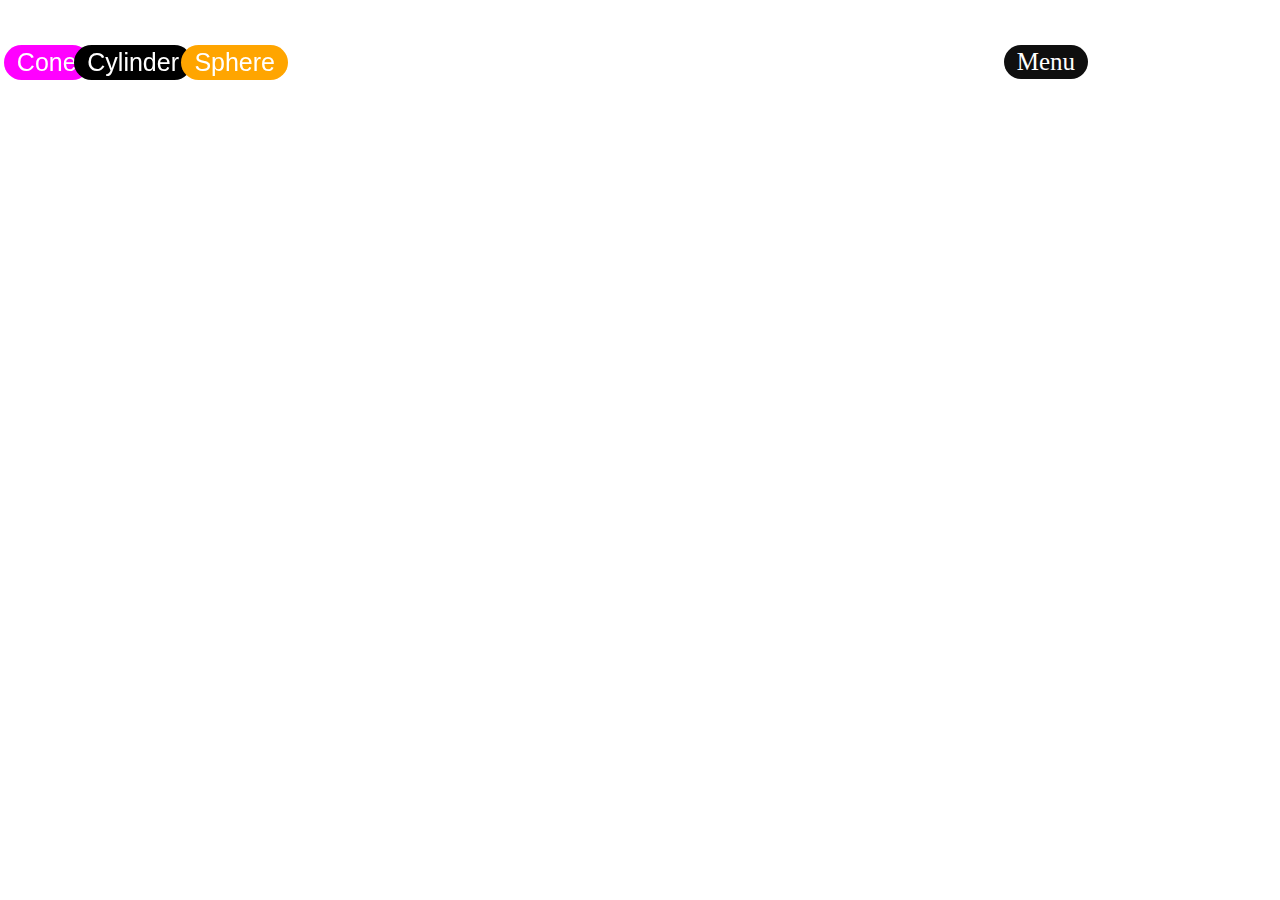
==== Work_1/Work_1.html @ e93a9170 "first commit" ====
<!DOCTYPE html>
<html>

<head>
    <meta http-equiv="Content-Type" content="text/html;charset=utf-8">
    <title>lab4</title>


    <script id="vertex-shader" type="x-shader/x-vertex">
attribute  vec4 vPosition;
varying vec4 fColor;
attribute vec3 vNormal;

uniform vec3 theta;
uniform vec3 tr;
uniform vec3 scale;
attribute vec4 vColor;
uniform mat4 modelViewMatrix;
uniform mat4 projectionMatrix;

uniform vec4 ambientProduct, diffuseProduct, specularProduct;
uniform vec4 lightPosition;
uniform float shininess;


void
main()
{
    // Compute the sines and cosines of theta for each of
    //   the three axes in one computation.
    vec3 angles = radians( theta );
    vec3 c = cos( angles );
    vec3 s = sin( angles );

    // Remeber: thse matrices are column-major
    mat4 rx = mat4( 1.0,  0.0,  0.0, 0.0,
            0.0,  c.x,  s.x, 0.0,
            0.0, -s.x,  c.x, 0.0,
            0.0,  0.0,  0.0, 1.0 );

    mat4 ry = mat4( c.y, 0.0, -s.y, 0.0,
            0.0, 1.0,  0.0, 0.0,
            s.y, 0.0,  c.y, 0.0,
            0.0, 0.0,  0.0, 1.0 );

    mat4 rz = mat4( c.z, s.z, 0.0, 0.0,
            -s.z,  c.z, 0.0, 0.0,
            0.0,  0.0, 1.0, 0.0,
            0.0,  0.0, 0.0, 1.0 );

        //translate matrix
    mat4 t= mat4( 1.0, 0.0, 0.0, 0,
                  0.0, 1.0, 0.0, 0,
                  0.0, 0.0, 1.0, 0,
                  tr.xyz, 1.0 );
        //scale matrix
    mat4 scl = mat4(scale.x, 0,  0,  0,
                0, scale.y,  0,  0,
                0,  0, scale.z,  0,
                0,  0,  0,  1);
    
    vec3 pos = (modelViewMatrix * vPosition).xyz;
    
    mat4 myMatrix =  rz*ry*rx *modelViewMatrix;

    mat3 vNormalMatrix = mat3(
        myMatrix[0][0],myMatrix[0][1],myMatrix[0][2],
        myMatrix[1][0],myMatrix[1][1],myMatrix[1][2],
        myMatrix[2][0],myMatrix[2][1],myMatrix[2][2]
    );
    //fixed light postion
    
    vec3 light = lightPosition.xyz;
    vec3 L = normalize( light - pos );

	
    vec3 E = normalize( -pos );
    vec3 H = normalize( L + E );
    
    vec4 NN = vec4(vNormal,0);

    // Transform vertex normal into eye coordinates
       
    vec3 N = normalize( (vNormalMatrix*vNormal).xyz);

    // Compute terms in the illumination equation
    vec4 ambient = ambientProduct;

    float Kd = max( dot(L, N), 0.0 );
    vec4  diffuse = Kd*diffuseProduct;

    float Ks = pow( max(dot(N, H), 0.0), shininess );
    vec4  specular = Ks * specularProduct;

    if( dot(L, N) < 0.0 ) {
        specular = vec4(0.0, 0.0, 0.0, 1.0);
        } 

    //gl_Position = rx * ry * rz * vPosition * projectionMatrix * modelViewMatrix;

    fColor = ambient + diffuse +specular;
    
    fColor.a = 1.0;

    gl_Position =  projectionMatrix * modelViewMatrix*t * rz * ry * rx * scl * vPosition ;

    //gl_Position = projectionMatrix  * rz * ry * rx * modelViewMatrix * vPosition;
  
    }
</script>

    <script id="fragment-shader" type="x-shader/x-fragment">
precision mediump float;
varying vec4 fColor;

void
main()
{
   gl_FragColor = fColor;
}
</script>
    <script type="text/javascript" src="../Common/webgl-utils.js"></script>
    <script type="text/javascript" src="../Common/initShaders.js"></script>
    <script type="text/javascript" src="../Common/MV.js"></script>
    <script type="text/javascript" src="Work_1.js"></script>
    <link rel="stylesheet" type="text/css" href="Work_1.css">
</head>




<body>
    <canvas id="gl-canvas" width="1000" height="512">
        Oops ... your browser doesn't support the HTML5 canvas element
    </canvas>
    <br />

    <div class="left_menu_button">
        <button style="background:magenta ; border-radius: 30px; color: white; border: none; padding: 3px 13px; font-size: 25px; position: absolute; top: 5%; right: 93%; font-style: thin ;"
            ; id="GetCone">Cone</button>
        <button style="background:black ; border-radius: 30px; color: white; border: none; padding: 3px 13px; font-size: 25px; position: absolute; top: 5%; right: 85%; font-style: thin ; "
            ; id="GetCylinder">Cylinder</button>
        <button style="background:orange ; border-radius: 30px; color: white; border: none; padding: 3px 13px; font-size: 25px; position: absolute; top: 5%; right: 77.5%; font-style: thin ; "
            ; id="GetSphere">Sphere</button>
        

    </div>



    <div class="dropdown">
        <button class="dropbtn">Menu</button>
        <div class="dropdown-content">

            <button style="background:rgb(15, 15, 15) ; border: none; border-radius: 12px; color: white; font-style: thin ; font-family: Helvetica Neue LT Pro;"
                id="xButton">Rotate X</button>
            <button style="background:rgb(15, 15, 15) ; border: none; border-radius: 12px; color: white; font-style: thin ; font-family: Helvetica Neue LT Pro;"
                id="yButton">Rotate Y</button>
            <button style="background:rgb(15, 15, 15) ; border: none; border-radius: 12px; color: white; font-style: thin ; font-family: Helvetica Neue LT Pro;"
                id="zButton">Rotate Z</button>
            <button style="background:rgb(15, 15, 15) ; border: none; border-radius: 12px; color: white; font-style: thin ; font-family: Helvetica Neue LT Pro;"
                id="sButton">Stop Rotation</button>


            <div>
                <h1 style="font-style: thin ; font-family: Helvetica Neue LT Pro;  font-size: 16px;">
                    TranslateX <input id="xTranslationSlider" type="range" min="-2.5" max="2.5" step="0.01" value="0"
                        class="slider" />
                </h1>
            </div>

            <div>
                <h1 style="font-style: thin ; font-family: Helvetica Neue LT Pro;  font-size: 16px;">
                    TranslateY <input id="yTranslationSlider" type="range" min="-2.5" max="2.5" step="0.01" value="0"
                        class="slider" />
                </h1>
            </div>

            <div>
                <h1 style="font-style: thin ; font-family: Helvetica Neue LT Pro;  font-size: 16px;">

                    TranslateZ <input id="zTranslationSlider" type="range" min="-2.5" max="2.5" step="0.01" value="0"
                        class="slider" />
                </h1>
            </div>
            <h1 style="font-style: thin ; font-family: Helvetica Neue LT Pro;  font-size: 16px;display:none;">Red
                <input id="R_slider" type="range" min="0" max="1" step="0.01" value="0.5" class="slider" /></h1>
            <div>
            </div>

            <h1 style="font-style: thin ; font-family: Helvetica Neue LT Pro;  font-size: 16px;display:none;">Green
                <input id="G_slider" type="range" min="0" max="1" step="0.01" value="1" class="slider" /></h1>
            <div>
            </div>

            <h1 style="font-style: thin ; font-family: Helvetica Neue LT Pro;  font-size: 16px;display:none;">Blue
                <input id="B_slider" type="range" min="0" max="1" step="0.01" value="1" class="slider" /></h1>


            <h1 style="font-style: thin ; font-family: Helvetica Neue LT Pro;  font-size: 16px;">Transparency
                <input id="T_slider" type="range" min="0" max="1" step="0.01" value="1" class="slider" /></h1>

            <div>
                <h1 style="font-style: thin ; font-family: Helvetica Neue LT Pro;  font-size: 16px;">

                    ScaleX <input id="xScaleSlider" type="range" min="0" max="2" step="0.01" value="1" class="slider" />
                </h1>
            </div>

            <div>
                <h1 style="font-style: thin ; font-family: Helvetica Neue LT Pro;  font-size: 16px;">

                    ScaleY <input id="yScaleSlider" type="range" min="0" max="2" step="0.01" value="1" class="slider" />
                </h1>
            </div>

            <div>
                <h1 style="font-style: thin ; font-family: Helvetica Neue LT Pro;  font-size: 16px;">

                    ScaleZ <input id="zScaleSlider" type="range" min="0" max="2" step="0.01" value="1" class="slider" />
                </h1>
            </div>

            <div>
                <h1 style="font-style: thin ; font-family: Helvetica Neue LT Pro;  font-size: 16px;">

                    Near<input id="zNearSlider" type="range" min=".01" max="3" step="0.1" value="0.3" class="slider" />
                </h1>
            </div>

            <div>
                <h1 style="font-style: thin ; font-family: Helvetica Neue LT Pro;  font-size: 16px;">

                    zFar <input id="zFarSlider" type="range" min="-3" max="15" step="1.0" value="3" class="slider" />

                </h1>
            </div>
            <div>
                <h1 style="font-style: thin ; font-family: Helvetica Neue LT Pro;  font-size: 16px;">

                    radius <input id="radiusSlider" type="range" min="0.05" max="10" step="0.1" value="4" class="slider" />

                </h1>
            </div>
            <div>
                <h1 style="font-style: thin ; font-family: Helvetica Neue LT Pro;  font-size: 16px;">

                    theta <input id="thetaSlider" type="range" min="-90" max="90" step="5" value="0" class="slider" />

                </h1>
            </div>
            <div>
                <h1 style="font-style: thin ; font-family: Helvetica Neue LT Pro;  font-size: 16px;">

                    phi <input id="phiSlider" type="range" min="-90" max="90" step="5" value="0" class="slider" />

                </h1>
            </div>
            <div>
                <h1 style="font-style: thin ; font-family: Helvetica Neue LT Pro;  font-size: 16px;">

                    fov <input id="fovSlider" type="range" min="10" max="120" step="5" value="45" class="slider" />

                </h1>
            </div>
            <div>
                <h1 style="font-style: thin ; font-family: Helvetica Neue LT Pro;  font-size: 16px;">

                    aspect <input id="aspectSlider" type="range" min="0.5" max="2" step="0.1" value="1" class="slider" />

                </h1>
            </div>
            <div>
                <h1 style="font-style: thin ; font-family: Helvetica Neue LT Pro;  font-size: 16px;">

                    Shininess <input id="ShininessSlider" type="range" min="1.0" max="100.0" step="5.0" value="1" class="slider" />

                </h1>
            </div>
            <div>
                <h1 style="font-style: thin ; font-family: Helvetica Neue LT Pro;  font-size: 16px;">

                    Light Diffuse <input id="diffuseSlider" type="range" min="-1.0" max="1.0" step="0.1" value="1" class="slider" />

                </h1>
            </div>
            <div>
                <h1 style="font-style: thin ; font-family: Helvetica Neue LT Pro;  font-size: 16px;">

                   Light Ambient <input id="ambientSlider" type="range" min="-1.0" max="1.0" step="0.1" value="1" class="slider" />

                </h1>
            </div>
            <div>
                <h1 style="font-style: thin ; font-family: Helvetica Neue LT Pro;  font-size: 16px;">

                    Light Specular <input id="specularSlider" type="range" min="-1.0" max="1.0" step="0.1" value="1" class="slider" />

                </h1>
            </div>
        <div>
            <h1 style="font-style: thin ; font-family: Helvetica Neue LT Pro;  font-size: 16px;">

                Material Diffuse <input id="MaterialDiffuseSlider" type="range" min="-1.0" max="1.0" step="0.1" value="1" class="slider" />

            </h1>
        </div>
        <div>
            <h1 style="font-style: thin ; font-family: Helvetica Neue LT Pro;  font-size: 16px;">

                Material Ambient <input id="MaterialAmbientSlider" type="range" min="-1.0" max="1.0" step="0.1" value="1" class="slider" />

            </h1>
        </div>
        <div>
            <h1 style="font-style: thin ; font-family: Helvetica Neue LT Pro;  font-size: 16px;">

                Material Specular <input id="MaterialSpecularSlider" type="range" min="-1.0" max="1.0" step="0.1" value="1" class="slider" />

            </h1>
        </div>
        <div>
            <h1 style="font-style: thin ; font-family: Helvetica Neue LT Pro;  font-size: 16px;">

                Light Position 1 <input id="lightPosition1Slider" type="range" min="-1.0" max="1.0" step="0.1" value="1" class="slider" />

            </h1>
        </div>
        <div>
            <h1 style="font-style: thin ; font-family: Helvetica Neue LT Pro;  font-size: 16px;">

                Color1 <input id="color" type="color"> 

            </h1>
        </div>
        </div>
    </div>
</body>

</html>
---- Work_1/Work_1.css ----
.leftMenu{
    position: absolute;
    top:1%;
    left:2%;
}
.menuCamera{
    position: absolute;
    top:1%;
    right:30%;
}
.object_buttons{
    background-color: rgb(15, 15, 15);
    color: rgb(255, 255, 255);
    padding: 3px 13px;
    font-size: 15px;
    border-radius: 30px;
    border: none;
    font-style: thin ; 
    font-family: Helvetica Neue LT Pro;
    position: absolute;
    top: 10%;
    right: 5;

}
.dropbtn {
    background-color: rgb(15, 15, 15);
    color: rgb(255, 255, 255);
    padding: 3px 13px;
    font-size: 25px;
    border-radius: 30px;
    border: none;
    font-style: thin ; 
    font-family: Helvetica Neue LT Pro;
}
.dropdown {
    position: absolute;
    top: 5%;
    right: 15%;
    display: inline-block;
    background-color: #ffffff;
}

.dropdown-content {
    display: none;
    position: absolute;
    background-color: 	rgb(255, 255, 255);
    min-width: 160px;
    box-shadow: 0px 8px 16px 0px rgba(0,0,0,0.2);
    z-index: 1;
}

.dropdown-content a {
    display: none;
    position: absolute;
    background-color: #ffffff;
    min-width: 300px;
    box-shadow: 0px 8px 16px 0px rgba(160, 160, 160, 0.2);
    z-index: 1;
}

.slider {
    -webkit-appearance: none;  /* Override default CSS styles */
    appearance: none;
    width: 60%; /* Full-width */
    height: 15px; /* Specified height */
    background: #d3d3d3; /* Grey background */
    outline: none; /* Remove outline */
    opacity: 0.7; /* Set transparency (for mouse-over effects on hover) */
    -webkit-transition: .2s; /* 0.2 seconds transition on hover */
    transition: opacity .2s;
}
.slider::-webkit-slider-thumb {
    -webkit-appearance: none; /* Override default look */
    appearance: none;
    width: 15px; /* Set a specific slider handle width */
    height: 15px; /* Slider handle height */
    background: rgb(0, 0, 0); /* Green background */
    cursor: pointer; /* Cursor on hover */
    border-radius: 30px;

}
.dropdown-content a:hover {background-color: 	rgb(214, 221, 221);}

.dropdown:hover .dropdown-content {display: block;}

.dropdown:hover .dropbtn {background-color: #D3D3D3;}
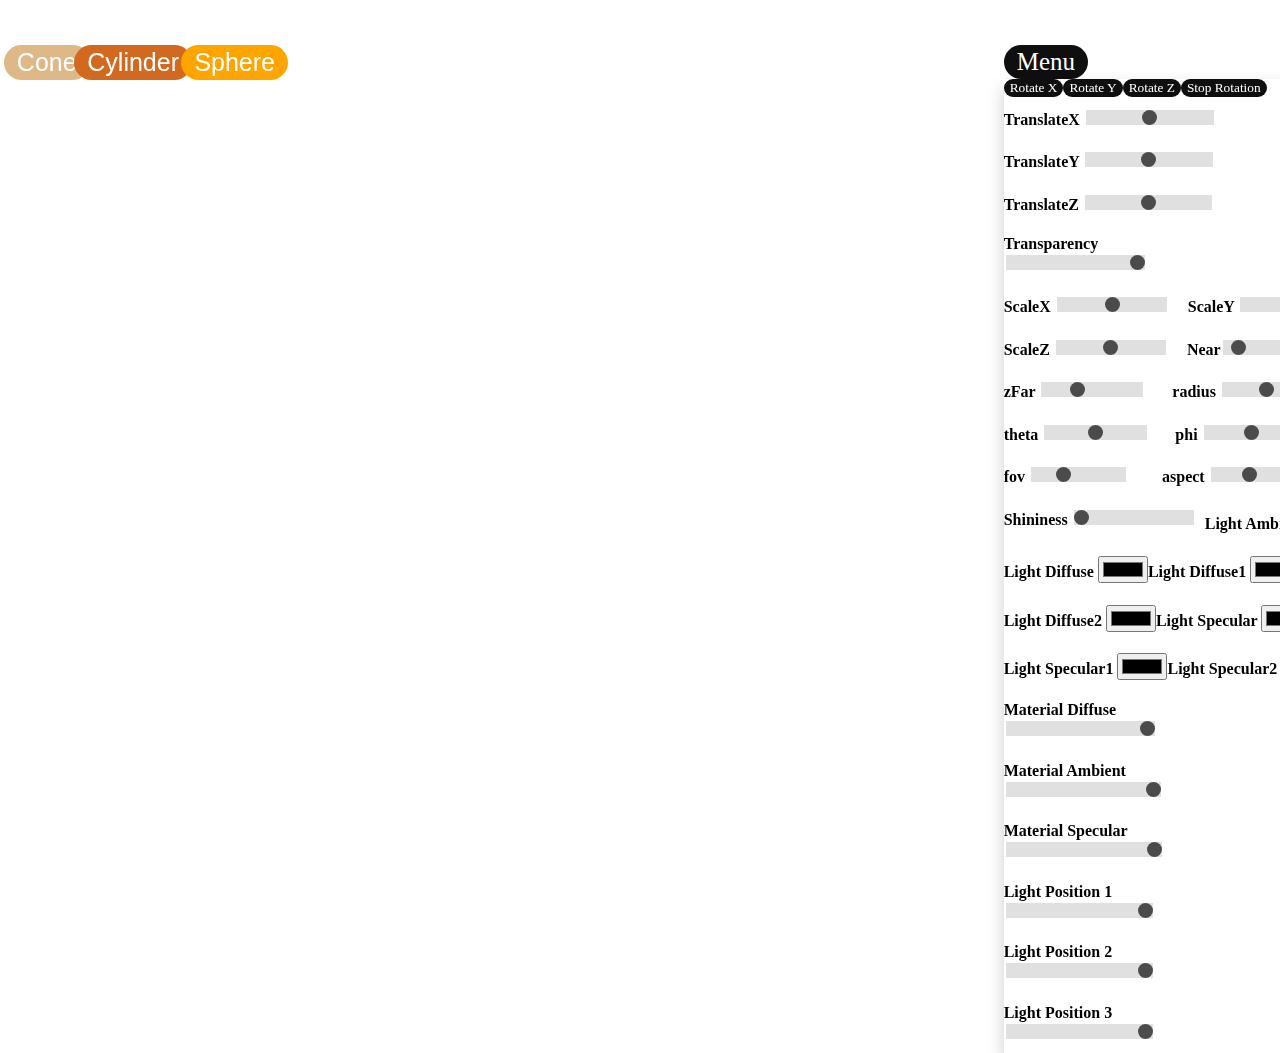
==== commit 6e3a3bdc: "Add 3 sources of light" ====
--- a/Work_1/Work_1.html
+++ b/Work_1/Work_1.html
@@ -2,15 +2,14 @@
 <html>
 
 <head>
-    <meta http-equiv="Content-Type" content="text/html;charset=utf-8">
-    <title>lab4</title>
-
-
-    <script id="vertex-shader" type="x-shader/x-vertex">
+  <meta http-equiv="Content-Type" content="text/html;charset=utf-8">
+  <title>lab4</title>
+
+
+  <script id="vertex-shader" type="x-shader/x-vertex">
 attribute  vec4 vPosition;
 varying vec4 fColor;
 attribute vec3 vNormal;
-
 uniform vec3 theta;
 uniform vec3 tr;
 uniform vec3 scale;
@@ -19,10 +18,14 @@
 uniform mat4 projectionMatrix;
 
 uniform vec4 ambientProduct, diffuseProduct, specularProduct;
+uniform vec4 diffuseProduct1, specularProduct1;
+uniform vec4 diffuseProduct2, specularProduct2;
+
 uniform vec4 lightPosition;
+uniform vec4 lightPosition1;
+uniform vec4 lightPosition2;
+
 uniform float shininess;
-
-
 void
 main()
 {
@@ -31,23 +34,19 @@
     vec3 angles = radians( theta );
     vec3 c = cos( angles );
     vec3 s = sin( angles );
-
     // Remeber: thse matrices are column-major
     mat4 rx = mat4( 1.0,  0.0,  0.0, 0.0,
             0.0,  c.x,  s.x, 0.0,
             0.0, -s.x,  c.x, 0.0,
             0.0,  0.0,  0.0, 1.0 );
-
     mat4 ry = mat4( c.y, 0.0, -s.y, 0.0,
             0.0, 1.0,  0.0, 0.0,
             s.y, 0.0,  c.y, 0.0,
             0.0, 0.0,  0.0, 1.0 );
-
     mat4 rz = mat4( c.z, s.z, 0.0, 0.0,
             -s.z,  c.z, 0.0, 0.0,
             0.0,  0.0, 1.0, 0.0,
             0.0,  0.0, 0.0, 1.0 );
-
         //translate matrix
     mat4 t= mat4( 1.0, 0.0, 0.0, 0,
                   0.0, 1.0, 0.0, 0,
@@ -62,7 +61,6 @@
     vec3 pos = (modelViewMatrix * vPosition).xyz;
     
     mat4 myMatrix =  rz*ry*rx *modelViewMatrix;
-
     mat3 vNormalMatrix = mat3(
         myMatrix[0][0],myMatrix[0][1],myMatrix[0][2],
         myMatrix[1][0],myMatrix[1][1],myMatrix[1][2],
@@ -71,270 +69,344 @@
     //fixed light postion
     
     vec3 light = lightPosition.xyz;
+    vec3 light1 = lightPosition1.xyz;
+    vec3 light2 = lightPosition2.xyz;
+
     vec3 L = normalize( light - pos );
+    vec3 L1 = normalize( light1 - pos );
+    vec3 L2 = normalize( light2 - pos );
 
 	
     vec3 E = normalize( -pos );
     vec3 H = normalize( L + E );
+    vec3 H1 = normalize( L1 + E );
+    vec3 H2 = normalize( L2 + E );
+
     
     vec4 NN = vec4(vNormal,0);
-
     // Transform vertex normal into eye coordinates
        
     vec3 N = normalize( (vNormalMatrix*vNormal).xyz);
-
     // Compute terms in the illumination equation
     vec4 ambient = ambientProduct;
-
     float Kd = max( dot(L, N), 0.0 );
+    float Kd1 = max( dot(L1, N), 0.0 );
+    float Kd2 = max( dot(L2, N), 0.0 );
+
     vec4  diffuse = Kd*diffuseProduct;
+    vec4  diffuse1 = Kd1*diffuseProduct1;
+    vec4  diffuse2 = Kd2*diffuseProduct2;
 
     float Ks = pow( max(dot(N, H), 0.0), shininess );
+    float Ks1 = pow( max(dot(N, H1), 0.0), shininess );
+    float Ks2 = pow( max(dot(N, H2), 0.0), shininess );
+
     vec4  specular = Ks * specularProduct;
+    vec4  specular1 = Ks1 * specularProduct1;
+    vec4  specular2 = Ks2 * specularProduct2;
 
     if( dot(L, N) < 0.0 ) {
         specular = vec4(0.0, 0.0, 0.0, 1.0);
         } 
 
+    if( dot(L1, N) < 0.0 ) {
+          specular1 = vec4(0.0, 0.0, 0.0, 1.0);
+          } 
+    if( dot(L2, N) < 0.0 ) {
+            specular2 = vec4(0.0, 0.0, 0.0, 1.0);
+            } 
     //gl_Position = rx * ry * rz * vPosition * projectionMatrix * modelViewMatrix;
-
-    fColor = ambient + diffuse +specular;
+    fColor = ambient + diffuse +specular + diffuse1 + diffuse2 + specular1 + specular2;
     
     fColor.a = 1.0;
-
     gl_Position =  projectionMatrix * modelViewMatrix*t * rz * ry * rx * scl * vPosition ;
-
     //gl_Position = projectionMatrix  * rz * ry * rx * modelViewMatrix * vPosition;
   
     }
 </script>
 
-    <script id="fragment-shader" type="x-shader/x-fragment">
+  <script id="fragment-shader" type="x-shader/x-fragment">
 precision mediump float;
 varying vec4 fColor;
-
 void
 main()
 {
    gl_FragColor = fColor;
 }
 </script>
-    <script type="text/javascript" src="../Common/webgl-utils.js"></script>
-    <script type="text/javascript" src="../Common/initShaders.js"></script>
-    <script type="text/javascript" src="../Common/MV.js"></script>
-    <script type="text/javascript" src="Work_1.js"></script>
-    <link rel="stylesheet" type="text/css" href="Work_1.css">
+  <script type="text/javascript" src="../Common/webgl-utils.js"></script>
+  <script type="text/javascript" src="../Common/initShaders.js"></script>
+  <script type="text/javascript" src="../Common/MV.js"></script>
+  <script type="text/javascript" src="Work_1.js"></script>
+  <link rel="stylesheet" type="text/css" href="Work_1.css">
 </head>
 
 
 
 
 <body>
-    <canvas id="gl-canvas" width="1000" height="512">
-        Oops ... your browser doesn't support the HTML5 canvas element
-    </canvas>
-    <br />
-
-    <div class="left_menu_button">
-        <button style="background:magenta ; border-radius: 30px; color: white; border: none; padding: 3px 13px; font-size: 25px; position: absolute; top: 5%; right: 93%; font-style: thin ;"
-            ; id="GetCone">Cone</button>
-        <button style="background:black ; border-radius: 30px; color: white; border: none; padding: 3px 13px; font-size: 25px; position: absolute; top: 5%; right: 85%; font-style: thin ; "
-            ; id="GetCylinder">Cylinder</button>
-        <button style="background:orange ; border-radius: 30px; color: white; border: none; padding: 3px 13px; font-size: 25px; position: absolute; top: 5%; right: 77.5%; font-style: thin ; "
-            ; id="GetSphere">Sphere</button>
-        
-
+  <canvas id="gl-canvas" width="1000" height="512">
+    Oops ... your browser doesn't support the HTML5 canvas element
+  </canvas>
+  <br />
+
+  <div class="left_menu_button">
+    <button
+      style="background:burlywood ; border-radius: 30px; color: white; border: none; padding: 3px 13px; font-size: 25px; position: absolute; top: 5%; right: 93%; font-style: thin ;"
+      ; id="GetCone">Cone</button>
+    <button
+      style="background:chocolate ; border-radius: 30px; color: white; border: none; padding: 3px 13px; font-size: 25px; position: absolute; top: 5%; right: 85%; font-style: thin ; "
+      ; id="GetCylinder">Cylinder</button>
+    <button
+      style="background:orange ; border-radius: 30px; color: white; border: none; padding: 3px 13px; font-size: 25px; position: absolute; top: 5%; right: 77.5%; font-style: thin ; "
+      ; id="GetSphere">Sphere</button>
+
+
+  </div>
+
+
+
+  <div class="dropdown">
+    <button class="dropbtn">Menu</button>
+    <div class="dropdown-content">
+
+      <button
+        style="background:rgb(15, 15, 15) ; border: none; border-radius: 12px; color: white; font-style: thin ; font-family: Helvetica Neue LT Pro;"
+        id="xButton">Rotate X</button>
+      <button
+        style="background:rgb(15, 15, 15) ; border: none; border-radius: 12px; color: white; font-style: thin ; font-family: Helvetica Neue LT Pro;"
+        id="yButton">Rotate Y</button>
+      <button
+        style="background:rgb(15, 15, 15) ; border: none; border-radius: 12px; color: white; font-style: thin ; font-family: Helvetica Neue LT Pro;"
+        id="zButton">Rotate Z</button>
+      <button
+        style="background:rgb(15, 15, 15) ; border: none; border-radius: 12px; color: white; font-style: thin ; font-family: Helvetica Neue LT Pro;"
+        id="sButton">Stop Rotation</button>
+
+
+      <div>
+        <h1 style="font-style: thin ; font-family: Helvetica Neue LT Pro;  font-size: 16px;">
+          TranslateX <input id="xTranslationSlider" type="range" min="-2.5" max="2.5" step="0.01" value="0"
+            class="slider" />
+        </h1>
+      </div>
+
+      <div>
+        <h1 style="font-style: thin ; font-family: Helvetica Neue LT Pro;  font-size: 16px;">
+          TranslateY <input id="yTranslationSlider" type="range" min="-2.5" max="2.5" step="0.01" value="0"
+            class="slider" />
+        </h1>
+      </div>
+
+      <div>
+        <h1 style="font-style: thin ; font-family: Helvetica Neue LT Pro;  font-size: 16px;">
+
+          TranslateZ <input id="zTranslationSlider" type="range" min="-2.5" max="2.5" step="0.01" value="0"
+            class="slider" />
+        </h1>
+      </div>
+      <h1 style="font-style: thin ; font-family: Helvetica Neue LT Pro;  font-size: 16px;display:none;">Red
+        <input id="R_slider" type="range" min="0" max="1" step="0.01" value="0.5" class="slider" /></h1>
+      <div>
+      </div>
+
+      <h1 style="font-style: thin ; font-family: Helvetica Neue LT Pro;  font-size: 16px;display:none;">Green
+        <input id="G_slider" type="range" min="0" max="1" step="0.01" value="1" class="slider" /></h1>
+      <div>
+      </div>
+
+      <h1 style="font-style: thin ; font-family: Helvetica Neue LT Pro;  font-size: 16px;display:none;">Blue
+        <input id="B_slider" type="range" min="0" max="1" step="0.01" value="1" class="slider" /></h1>
+
+
+      <h1 style="font-style: thin ; font-family: Helvetica Neue LT Pro;  font-size: 16px;">Transparency
+        <input id="T_slider" type="range" min="0" max="1" step="0.01" value="1" class="slider" /></h1>
+
+      <div>
+        <h1 style="font-style: thin ; font-family: Helvetica Neue LT Pro;  font-size: 16px;">
+
+          ScaleX <input id="xScaleSlider" type="range" min="0" max="2" step="0.01" value="1" class="slider" />
+        </h1>
+      </div>
+
+      <div>
+        <h1 style="font-style: thin ; font-family: Helvetica Neue LT Pro;  font-size: 16px;">
+
+          ScaleY <input id="yScaleSlider" type="range" min="0" max="2" step="0.01" value="1" class="slider" />
+        </h1>
+      </div>
+
+      <div>
+        <h1 style="font-style: thin ; font-family: Helvetica Neue LT Pro;  font-size: 16px;">
+
+          ScaleZ <input id="zScaleSlider" type="range" min="0" max="2" step="0.01" value="1" class="slider" />
+        </h1>
+      </div>
+
+      <div>
+        <h1 style="font-style: thin ; font-family: Helvetica Neue LT Pro;  font-size: 16px;">
+
+          Near<input id="zNearSlider" type="range" min=".01" max="3" step="0.1" value="0.3" class="slider" />
+        </h1>
+      </div>
+
+      <div>
+        <h1 style="font-style: thin ; font-family: Helvetica Neue LT Pro;  font-size: 16px;">
+
+          zFar <input id="zFarSlider" type="range" min="-3" max="15" step="1.0" value="3" class="slider" />
+
+        </h1>
+      </div>
+      <div>
+        <h1 style="font-style: thin ; font-family: Helvetica Neue LT Pro;  font-size: 16px;">
+
+          radius <input id="radiusSlider" type="range" min="0.05" max="10" step="0.1" value="4" class="slider" />
+
+        </h1>
+      </div>
+      <div>
+        <h1 style="font-style: thin ; font-family: Helvetica Neue LT Pro;  font-size: 16px;">
+
+          theta <input id="thetaSlider" type="range" min="-90" max="90" step="5" value="0" class="slider" />
+
+        </h1>
+      </div>
+      <div>
+        <h1 style="font-style: thin ; font-family: Helvetica Neue LT Pro;  font-size: 16px;">
+
+          phi <input id="phiSlider" type="range" min="-90" max="90" step="5" value="0" class="slider" />
+
+        </h1>
+      </div>
+      <div>
+        <h1 style="font-style: thin ; font-family: Helvetica Neue LT Pro;  font-size: 16px;">
+
+          fov <input id="fovSlider" type="range" min="10" max="120" step="5" value="45" class="slider" />
+
+        </h1>
+      </div>
+      <div>
+        <h1 style="font-style: thin ; font-family: Helvetica Neue LT Pro;  font-size: 16px;">
+
+          aspect <input id="aspectSlider" type="range" min="0.5" max="2" step="0.1" value="1" class="slider" />
+
+        </h1>
+      </div>
+      <div>
+        <h1 style="font-style: thin ; font-family: Helvetica Neue LT Pro;  font-size: 16px;">
+
+          Shininess <input id="ShininessSlider" type="range" min="1.0" max="100.0" step="5.0" value="1"
+            class="slider" />
+
+        </h1>
+      </div>
+      <div>
+        <h1 style="font-style: thin ; font-family: Helvetica Neue LT Pro;  font-size: 16px;">
+
+          Light Ambient <input id="lightAmbient" type="color">
+
+        </h1>
+      </div>
+      <div>
+        <h1 style="font-style: thin ; font-family: Helvetica Neue LT Pro;  font-size: 16px;">
+
+          Light Diffuse <input id="diffuseSlider" type="color" />
+
+        </h1>
+      </div>
+      <div>
+        <h1 style="font-style: thin ; font-family: Helvetica Neue LT Pro;  font-size: 16px;">
+
+          Light Diffuse1 <input id="diffuse1Slider" type="color" />
+
+        </h1>
+      </div>
+      <div>
+        <h1 style="font-style: thin ; font-family: Helvetica Neue LT Pro;  font-size: 16px;">
+
+          Light Diffuse2 <input id="diffuse2Slider" type="color" />
+
+        </h1>
+      </div>
+
+
+
+
+      <div>
+        <h1 style="font-style: thin ; font-family: Helvetica Neue LT Pro;  font-size: 16px;">
+
+          Light Specular <input id="specularSlider" type="color"  />
+
+        </h1>
+      </div>
+      <div>
+        <h1 style="font-style: thin ; font-family: Helvetica Neue LT Pro;  font-size: 16px;">
+
+          Light Specular1 <input id="specular1Slider" type="color"  />
+
+        </h1>
+      </div>
+      <div>
+        <h1 style="font-style: thin ; font-family: Helvetica Neue LT Pro;  font-size: 16px;">
+
+          Light Specular2 <input id="specular2Slider" type="color"  />
+
+        </h1>
+      </div>
+
+
+
+
+      <div>
+        <h1 style="font-style: thin ; font-family: Helvetica Neue LT Pro;  font-size: 16px;">
+
+          Material Diffuse <input id="MaterialDiffuseSlider" type="range" min="-1.0" max="1.0" step="0.1" value="1"
+            class="slider" />
+
+        </h1>
+      </div>
+      <div>
+        <h1 style="font-style: thin ; font-family: Helvetica Neue LT Pro;  font-size: 16px;">
+
+          Material Ambient <input id="MaterialAmbientSlider" type="range" min="-1.0" max="1.0" step="0.1" value="1"
+            class="slider" />
+
+        </h1>
+      </div>
+      <div>
+        <h1 style="font-style: thin ; font-family: Helvetica Neue LT Pro;  font-size: 16px;">
+
+          Material Specular <input id="MaterialSpecularSlider" type="range" min="-1.0" max="1.0" step="0.1" value="1"
+            class="slider" />
+
+        </h1>
+      </div>
+      <div>
+        <h1 style="font-style: thin ; font-family: Helvetica Neue LT Pro;  font-size: 16px;">
+
+          Light Position 1 <input id="lightPositionSlider" type="range" min="-1.0" max="1.0" step="0.1" value="1"
+            class="slider" />
+
+        </h1>
+      </div>
+      <div>
+        <h1 style="font-style: thin ; font-family: Helvetica Neue LT Pro;  font-size: 16px;">
+
+          Light Position 2 <input id="lightPosition1Slider" type="range" min="-1.0" max="1.0" step="0.1" value="1"
+            class="slider" />
+
+        </h1>
+      </div>
+      <div>
+        <h1 style="font-style: thin ; font-family: Helvetica Neue LT Pro;  font-size: 16px;">
+
+          Light Position 3 <input id="lightPosition2Slider" type="range" min="-1.0" max="1.0" step="0.1" value="1"
+            class="slider" />
+
+        </h1>
+      </div>
     </div>
-
-
-
-    <div class="dropdown">
-        <button class="dropbtn">Menu</button>
-        <div class="dropdown-content">
-
-            <button style="background:rgb(15, 15, 15) ; border: none; border-radius: 12px; color: white; font-style: thin ; font-family: Helvetica Neue LT Pro;"
-                id="xButton">Rotate X</button>
-            <button style="background:rgb(15, 15, 15) ; border: none; border-radius: 12px; color: white; font-style: thin ; font-family: Helvetica Neue LT Pro;"
-                id="yButton">Rotate Y</button>
-            <button style="background:rgb(15, 15, 15) ; border: none; border-radius: 12px; color: white; font-style: thin ; font-family: Helvetica Neue LT Pro;"
-                id="zButton">Rotate Z</button>
-            <button style="background:rgb(15, 15, 15) ; border: none; border-radius: 12px; color: white; font-style: thin ; font-family: Helvetica Neue LT Pro;"
-                id="sButton">Stop Rotation</button>
-
-
-            <div>
-                <h1 style="font-style: thin ; font-family: Helvetica Neue LT Pro;  font-size: 16px;">
-                    TranslateX <input id="xTranslationSlider" type="range" min="-2.5" max="2.5" step="0.01" value="0"
-                        class="slider" />
-                </h1>
-            </div>
-
-            <div>
-                <h1 style="font-style: thin ; font-family: Helvetica Neue LT Pro;  font-size: 16px;">
-                    TranslateY <input id="yTranslationSlider" type="range" min="-2.5" max="2.5" step="0.01" value="0"
-                        class="slider" />
-                </h1>
-            </div>
-
-            <div>
-                <h1 style="font-style: thin ; font-family: Helvetica Neue LT Pro;  font-size: 16px;">
-
-                    TranslateZ <input id="zTranslationSlider" type="range" min="-2.5" max="2.5" step="0.01" value="0"
-                        class="slider" />
-                </h1>
-            </div>
-            <h1 style="font-style: thin ; font-family: Helvetica Neue LT Pro;  font-size: 16px;display:none;">Red
-                <input id="R_slider" type="range" min="0" max="1" step="0.01" value="0.5" class="slider" /></h1>
-            <div>
-            </div>
-
-            <h1 style="font-style: thin ; font-family: Helvetica Neue LT Pro;  font-size: 16px;display:none;">Green
-                <input id="G_slider" type="range" min="0" max="1" step="0.01" value="1" class="slider" /></h1>
-            <div>
-            </div>
-
-            <h1 style="font-style: thin ; font-family: Helvetica Neue LT Pro;  font-size: 16px;display:none;">Blue
-                <input id="B_slider" type="range" min="0" max="1" step="0.01" value="1" class="slider" /></h1>
-
-
-            <h1 style="font-style: thin ; font-family: Helvetica Neue LT Pro;  font-size: 16px;">Transparency
-                <input id="T_slider" type="range" min="0" max="1" step="0.01" value="1" class="slider" /></h1>
-
-            <div>
-                <h1 style="font-style: thin ; font-family: Helvetica Neue LT Pro;  font-size: 16px;">
-
-                    ScaleX <input id="xScaleSlider" type="range" min="0" max="2" step="0.01" value="1" class="slider" />
-                </h1>
-            </div>
-
-            <div>
-                <h1 style="font-style: thin ; font-family: Helvetica Neue LT Pro;  font-size: 16px;">
-
-                    ScaleY <input id="yScaleSlider" type="range" min="0" max="2" step="0.01" value="1" class="slider" />
-                </h1>
-            </div>
-
-            <div>
-                <h1 style="font-style: thin ; font-family: Helvetica Neue LT Pro;  font-size: 16px;">
-
-                    ScaleZ <input id="zScaleSlider" type="range" min="0" max="2" step="0.01" value="1" class="slider" />
-                </h1>
-            </div>
-
-            <div>
-                <h1 style="font-style: thin ; font-family: Helvetica Neue LT Pro;  font-size: 16px;">
-
-                    Near<input id="zNearSlider" type="range" min=".01" max="3" step="0.1" value="0.3" class="slider" />
-                </h1>
-            </div>
-
-            <div>
-                <h1 style="font-style: thin ; font-family: Helvetica Neue LT Pro;  font-size: 16px;">
-
-                    zFar <input id="zFarSlider" type="range" min="-3" max="15" step="1.0" value="3" class="slider" />
-
-                </h1>
-            </div>
-            <div>
-                <h1 style="font-style: thin ; font-family: Helvetica Neue LT Pro;  font-size: 16px;">
-
-                    radius <input id="radiusSlider" type="range" min="0.05" max="10" step="0.1" value="4" class="slider" />
-
-                </h1>
-            </div>
-            <div>
-                <h1 style="font-style: thin ; font-family: Helvetica Neue LT Pro;  font-size: 16px;">
-
-                    theta <input id="thetaSlider" type="range" min="-90" max="90" step="5" value="0" class="slider" />
-
-                </h1>
-            </div>
-            <div>
-                <h1 style="font-style: thin ; font-family: Helvetica Neue LT Pro;  font-size: 16px;">
-
-                    phi <input id="phiSlider" type="range" min="-90" max="90" step="5" value="0" class="slider" />
-
-                </h1>
-            </div>
-            <div>
-                <h1 style="font-style: thin ; font-family: Helvetica Neue LT Pro;  font-size: 16px;">
-
-                    fov <input id="fovSlider" type="range" min="10" max="120" step="5" value="45" class="slider" />
-
-                </h1>
-            </div>
-            <div>
-                <h1 style="font-style: thin ; font-family: Helvetica Neue LT Pro;  font-size: 16px;">
-
-                    aspect <input id="aspectSlider" type="range" min="0.5" max="2" step="0.1" value="1" class="slider" />
-
-                </h1>
-            </div>
-            <div>
-                <h1 style="font-style: thin ; font-family: Helvetica Neue LT Pro;  font-size: 16px;">
-
-                    Shininess <input id="ShininessSlider" type="range" min="1.0" max="100.0" step="5.0" value="1" class="slider" />
-
-                </h1>
-            </div>
-            <div>
-                <h1 style="font-style: thin ; font-family: Helvetica Neue LT Pro;  font-size: 16px;">
-
-                    Light Diffuse <input id="diffuseSlider" type="range" min="-1.0" max="1.0" step="0.1" value="1" class="slider" />
-
-                </h1>
-            </div>
-            <div>
-                <h1 style="font-style: thin ; font-family: Helvetica Neue LT Pro;  font-size: 16px;">
-
-                   Light Ambient <input id="ambientSlider" type="range" min="-1.0" max="1.0" step="0.1" value="1" class="slider" />
-
-                </h1>
-            </div>
-            <div>
-                <h1 style="font-style: thin ; font-family: Helvetica Neue LT Pro;  font-size: 16px;">
-
-                    Light Specular <input id="specularSlider" type="range" min="-1.0" max="1.0" step="0.1" value="1" class="slider" />
-
-                </h1>
-            </div>
-        <div>
-            <h1 style="font-style: thin ; font-family: Helvetica Neue LT Pro;  font-size: 16px;">
-
-                Material Diffuse <input id="MaterialDiffuseSlider" type="range" min="-1.0" max="1.0" step="0.1" value="1" class="slider" />
-
-            </h1>
-        </div>
-        <div>
-            <h1 style="font-style: thin ; font-family: Helvetica Neue LT Pro;  font-size: 16px;">
-
-                Material Ambient <input id="MaterialAmbientSlider" type="range" min="-1.0" max="1.0" step="0.1" value="1" class="slider" />
-
-            </h1>
-        </div>
-        <div>
-            <h1 style="font-style: thin ; font-family: Helvetica Neue LT Pro;  font-size: 16px;">
-
-                Material Specular <input id="MaterialSpecularSlider" type="range" min="-1.0" max="1.0" step="0.1" value="1" class="slider" />
-
-            </h1>
-        </div>
-        <div>
-            <h1 style="font-style: thin ; font-family: Helvetica Neue LT Pro;  font-size: 16px;">
-
-                Light Position 1 <input id="lightPosition1Slider" type="range" min="-1.0" max="1.0" step="0.1" value="1" class="slider" />
-
-            </h1>
-        </div>
-        <div>
-            <h1 style="font-style: thin ; font-family: Helvetica Neue LT Pro;  font-size: 16px;">
-
-                Color1 <input id="color" type="color"> 
-
-            </h1>
-        </div>
-        </div>
-    </div>
+  </div>
 </body>
 
 </html>--- a/Work_1/Work_1.css
+++ b/Work_1/Work_1.css
@@ -42,12 +42,14 @@
 }
 
 .dropdown-content {
-    display: none;
+    display: flex;
     position: absolute;
     background-color: 	rgb(255, 255, 255);
-    min-width: 160px;
+    min-width: 400px;
     box-shadow: 0px 8px 16px 0px rgba(0,0,0,0.2);
     z-index: 1;
+    flex-direction: row;
+    flex-wrap: wrap;
 }
 
 .dropdown-content a {
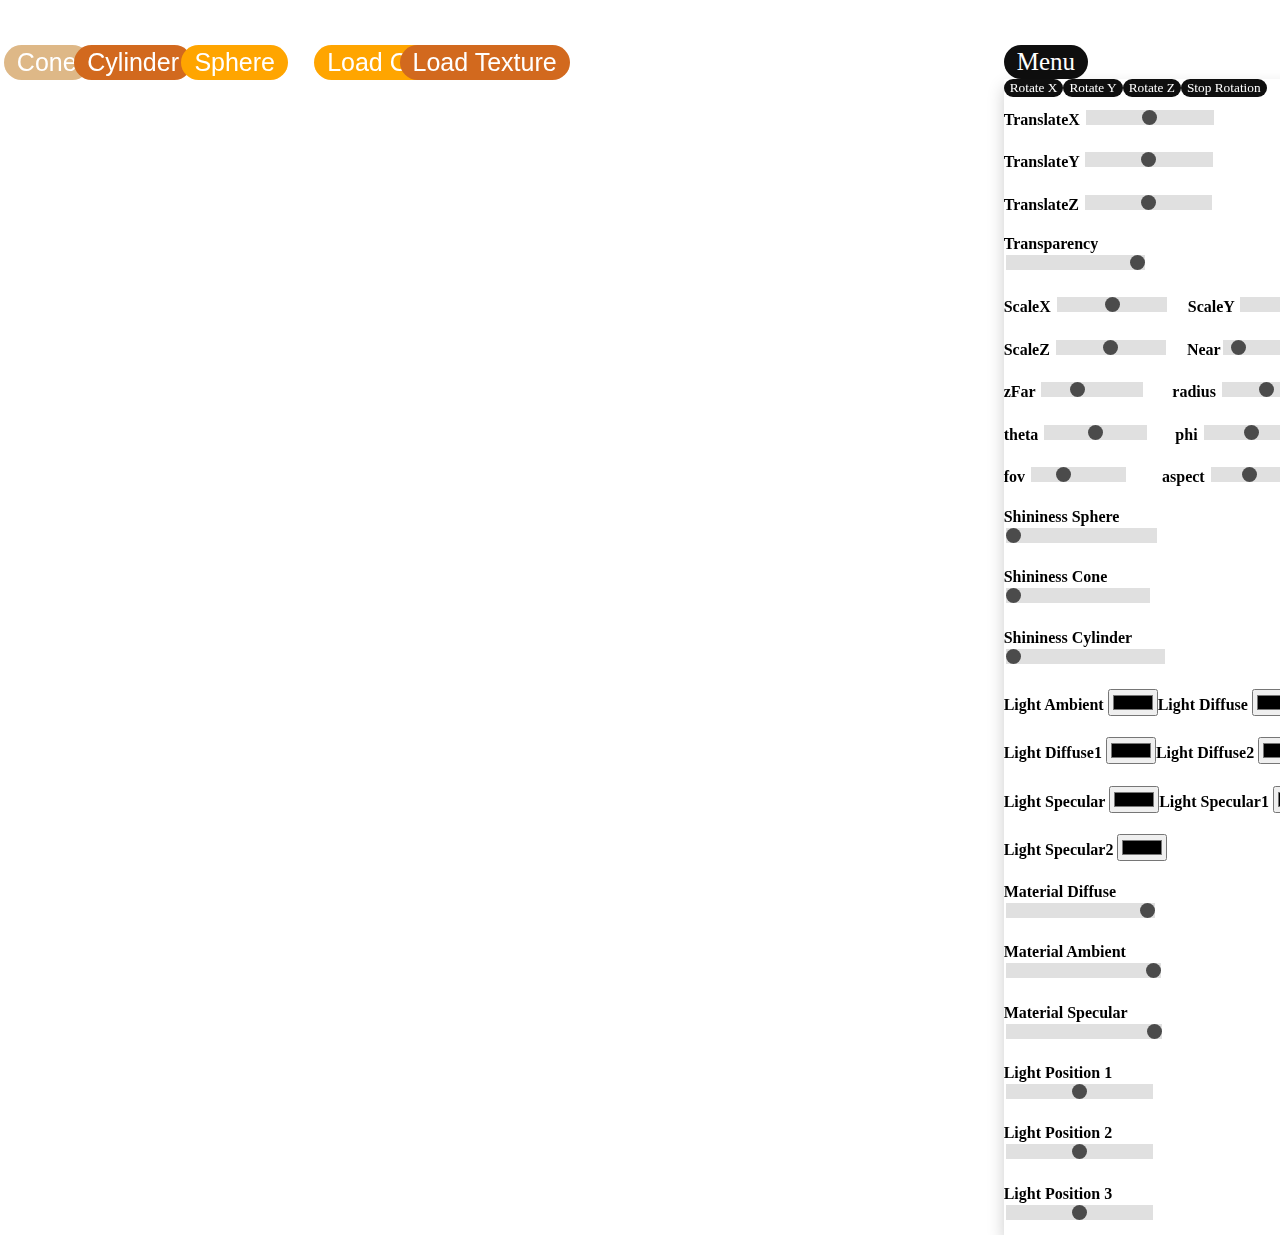
==== commit 87290289: "Add sample obj" ====
--- a/Work_1/Work_1.html
+++ b/Work_1/Work_1.html
@@ -72,11 +72,14 @@
     vec3 light1 = lightPosition1.xyz;
     vec3 light2 = lightPosition2.xyz;
 
+    float distance = length(light-pos);
+    float distance1 = length(light1-pos);
+    float distance2 = length(light2-pos);
+
     vec3 L = normalize( light - pos );
     vec3 L1 = normalize( light1 - pos );
     vec3 L2 = normalize( light2 - pos );
 
-	
     vec3 E = normalize( -pos );
     vec3 H = normalize( L + E );
     vec3 H1 = normalize( L1 + E );
@@ -92,7 +95,7 @@
     float Kd = max( dot(L, N), 0.0 );
     float Kd1 = max( dot(L1, N), 0.0 );
     float Kd2 = max( dot(L2, N), 0.0 );
-
+    
     vec4  diffuse = Kd*diffuseProduct;
     vec4  diffuse1 = Kd1*diffuseProduct1;
     vec4  diffuse2 = Kd2*diffuseProduct2;
@@ -116,7 +119,7 @@
             specular2 = vec4(0.0, 0.0, 0.0, 1.0);
             } 
     //gl_Position = rx * ry * rz * vPosition * projectionMatrix * modelViewMatrix;
-    fColor = ambient + diffuse +specular + diffuse1 + diffuse2 + specular1 + specular2;
+    fColor = ambient + diffuse +specular + diffuse1 + specular1 + diffuse2 + specular2;
     
     fColor.a = 1.0;
     gl_Position =  projectionMatrix * modelViewMatrix*t * rz * ry * rx * scl * vPosition ;
@@ -160,6 +163,13 @@
     <button
       style="background:orange ; border-radius: 30px; color: white; border: none; padding: 3px 13px; font-size: 25px; position: absolute; top: 5%; right: 77.5%; font-style: thin ; "
       ; id="GetSphere">Sphere</button>
+    <button
+      style="background:orange ; border-radius: 30px; color: white; border: none; padding: 3px 13px; font-size: 25px; position: absolute; top: 5%; right: 65.5%; font-style: thin ; "
+      ; id="GetSphere">Load Obj</button>
+      <button
+      style="background:chocolate ; border-radius: 30px; color: white; border: none; padding: 3px 13px; font-size: 25px; position: absolute; top: 5%; right: 55.5%; font-style: thin ; "
+      ; id="GetSphere">Load Texture</button>
+      
 
 
   </div>
@@ -295,7 +305,23 @@
       <div>
         <h1 style="font-style: thin ; font-family: Helvetica Neue LT Pro;  font-size: 16px;">
 
-          Shininess <input id="ShininessSlider" type="range" min="1.0" max="100.0" step="5.0" value="1"
+          Shininess Sphere <input id="ShininessSlider" type="range" min="1.0" max="100.0" step="5.0" value="1"
+            class="slider" />
+
+        </h1>
+      </div>
+      <div>
+        <h1 style="font-style: thin ; font-family: Helvetica Neue LT Pro;  font-size: 16px;">
+
+          Shininess Cone <input id="ShininessSlider" type="range" min="1.0" max="100.0" step="5.0" value="1"
+            class="slider" />
+
+        </h1>
+      </div>
+      <div>
+        <h1 style="font-style: thin ; font-family: Helvetica Neue LT Pro;  font-size: 16px;">
+
+          Shininess Cylinder <input id="ShininessSlider" type="range" min="1.0" max="100.0" step="5.0" value="1"
             class="slider" />
 
         </h1>
@@ -355,8 +381,6 @@
       </div>
 
 
-
-
       <div>
         <h1 style="font-style: thin ; font-family: Helvetica Neue LT Pro;  font-size: 16px;">
 
@@ -384,23 +408,23 @@
       <div>
         <h1 style="font-style: thin ; font-family: Helvetica Neue LT Pro;  font-size: 16px;">
 
-          Light Position 1 <input id="lightPositionSlider" type="range" min="-1.0" max="1.0" step="0.1" value="1"
-            class="slider" />
-
-        </h1>
-      </div>
-      <div>
-        <h1 style="font-style: thin ; font-family: Helvetica Neue LT Pro;  font-size: 16px;">
-
-          Light Position 2 <input id="lightPosition1Slider" type="range" min="-1.0" max="1.0" step="0.1" value="1"
-            class="slider" />
-
-        </h1>
-      </div>
-      <div>
-        <h1 style="font-style: thin ; font-family: Helvetica Neue LT Pro;  font-size: 16px;">
-
-          Light Position 3 <input id="lightPosition2Slider" type="range" min="-1.0" max="1.0" step="0.1" value="1"
+          Light Position 1 <input id="lightPositionSlider" type="range" min="-100" max="100" step="0.1" value="1"
+            class="slider" />
+
+        </h1>
+      </div>
+      <div>
+        <h1 style="font-style: thin ; font-family: Helvetica Neue LT Pro;  font-size: 16px;">
+
+          Light Position 2 <input id="lightPosition1Slider" type="range" min="-100" max="100" step="0.1" value="1"
+            class="slider" />
+
+        </h1>
+      </div>
+      <div>
+        <h1 style="font-style: thin ; font-family: Helvetica Neue LT Pro;  font-size: 16px;">
+
+          Light Position 3 <input id="lightPosition2Slider" type="range" min="-100" max="100" step="0.1" value="1"
             class="slider" />
 
         </h1>
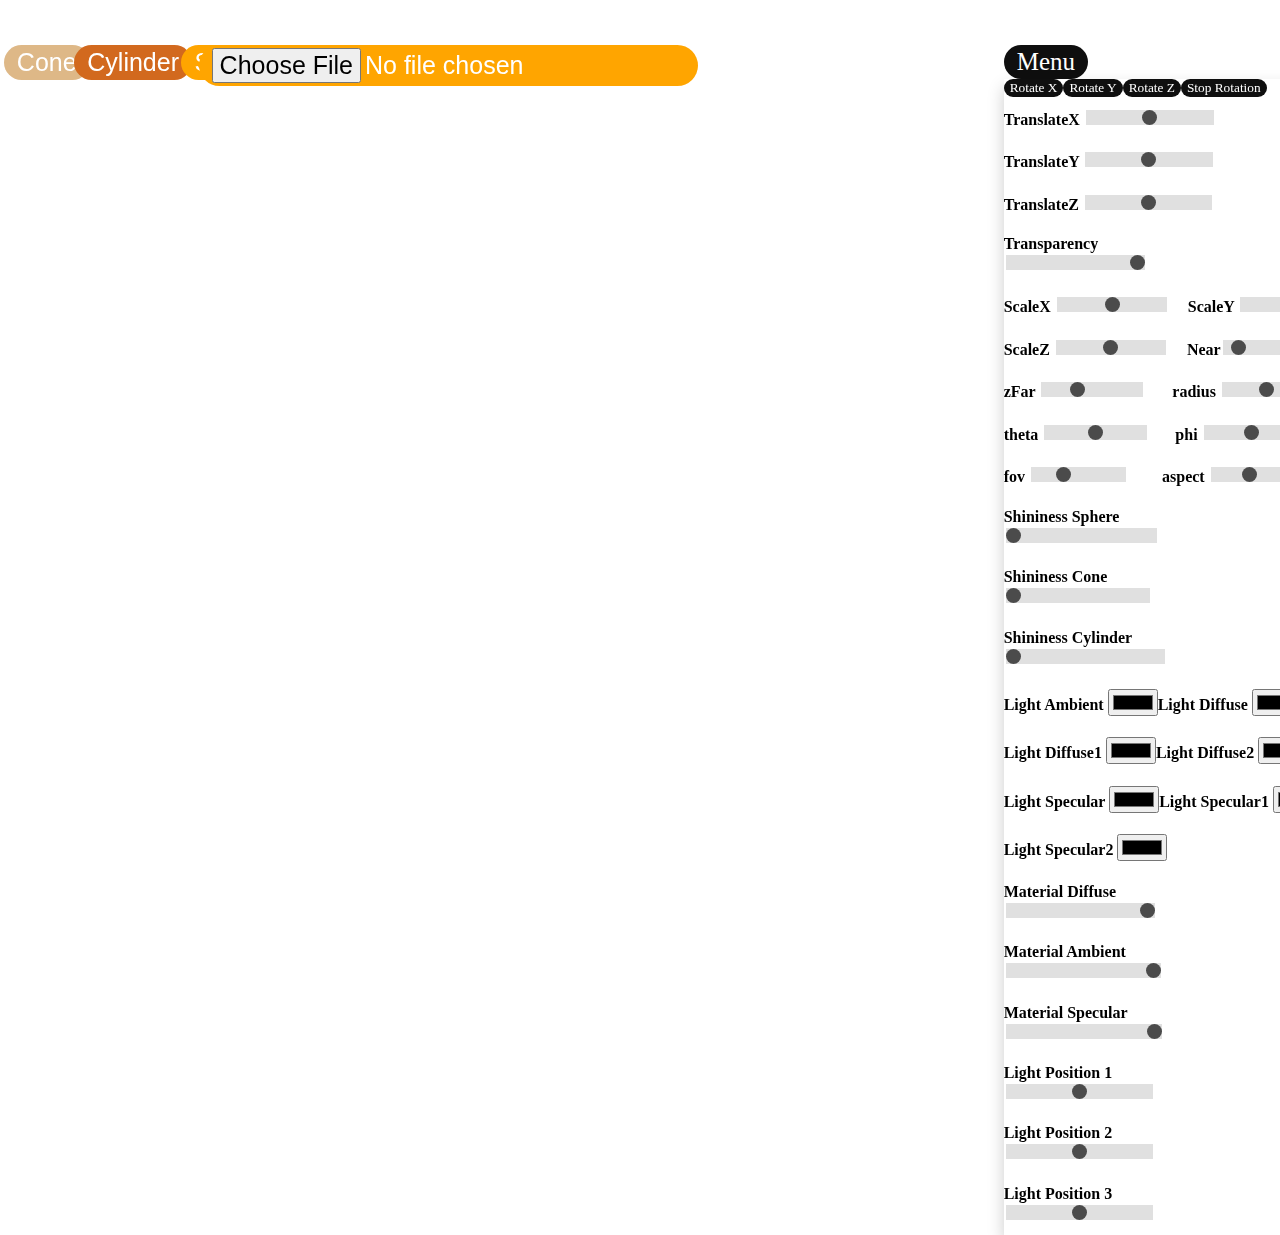
==== commit 4fb941dc: "Load obj from file" ====
--- a/Work_1/Work_1.html
+++ b/Work_1/Work_1.html
@@ -163,12 +163,10 @@
     <button
       style="background:orange ; border-radius: 30px; color: white; border: none; padding: 3px 13px; font-size: 25px; position: absolute; top: 5%; right: 77.5%; font-style: thin ; "
       ; id="GetSphere">Sphere</button>
-    <button
-      style="background:orange ; border-radius: 30px; color: white; border: none; padding: 3px 13px; font-size: 25px; position: absolute; top: 5%; right: 65.5%; font-style: thin ; "
-      ; id="GetSphere">Load Obj</button>
-      <button
-      style="background:chocolate ; border-radius: 30px; color: white; border: none; padding: 3px 13px; font-size: 25px; position: absolute; top: 5%; right: 55.5%; font-style: thin ; "
-      ; id="GetSphere">Load Texture</button>
+
+      <input type="file" id="file" name="files[]"
+      style="background:orange ; border-radius: 30px; color: white; border: none; padding: 3px 13px; font-size: 25px; position: absolute; top: 5%; right: 45.5%; font-style: thin ; "
+      />
       
 
 
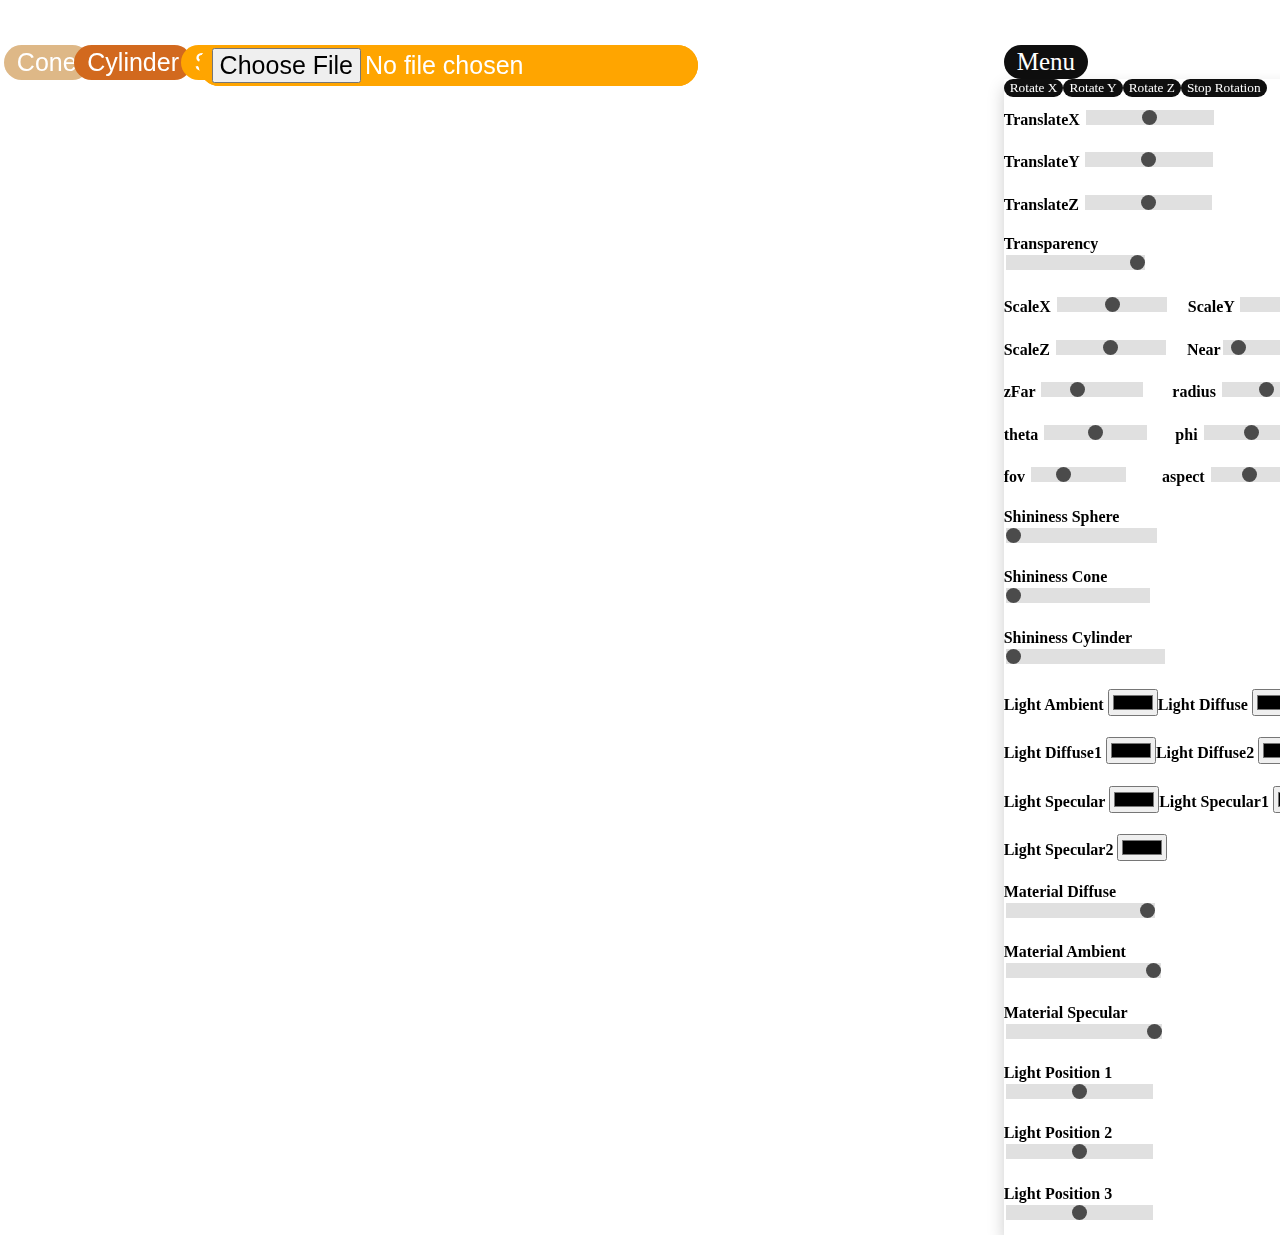
==== commit 5db4dfc2: "Add texture" ====
--- a/Work_1/Work_1.html
+++ b/Work_1/Work_1.html
@@ -16,7 +16,9 @@
 attribute vec4 vColor;
 uniform mat4 modelViewMatrix;
 uniform mat4 projectionMatrix;
-
+attribute vec2 vTextureCoord; // texture coords were passed here from JS
+
+varying vec2 fTextureCoord;
 uniform vec4 ambientProduct, diffuseProduct, specularProduct;
 uniform vec4 diffuseProduct1, specularProduct1;
 uniform vec4 diffuseProduct2, specularProduct2;
@@ -124,17 +126,20 @@
     fColor.a = 1.0;
     gl_Position =  projectionMatrix * modelViewMatrix*t * rz * ry * rx * scl * vPosition ;
     //gl_Position = projectionMatrix  * rz * ry * rx * modelViewMatrix * vPosition;
-  
+    fTextureCoord = vTextureCoord;
     }
 </script>
 
   <script id="fragment-shader" type="x-shader/x-fragment">
 precision mediump float;
 varying vec4 fColor;
+uniform sampler2D textureData; // current texture number, passed from JS
+varying vec2 fTextureCoord;
 void
 main()
 {
-   gl_FragColor = fColor;
+  vec4 colorFromTexture = texture2D(textureData, fTextureCoord); // getting the color for the pixel based on texture coordinates
+  gl_FragColor = colorFromTexture * 0.8 + 0.2 * fColor; // setting the color from the texture to the pixel
 }
 </script>
   <script type="text/javascript" src="../Common/webgl-utils.js"></script>
@@ -164,6 +169,9 @@
       style="background:orange ; border-radius: 30px; color: white; border: none; padding: 3px 13px; font-size: 25px; position: absolute; top: 5%; right: 77.5%; font-style: thin ; "
       ; id="GetSphere">Sphere</button>
 
+      <input type="file" id="file" name="files[]"
+      style="background:orange ; border-radius: 30px; color: white; border: none; padding: 3px 13px; font-size: 25px; position: absolute; top: 5%; right: 45.5%; font-style: thin ; "
+      />
       <input type="file" id="file" name="files[]"
       style="background:orange ; border-radius: 30px; color: white; border: none; padding: 3px 13px; font-size: 25px; position: absolute; top: 5%; right: 45.5%; font-style: thin ; "
       />
